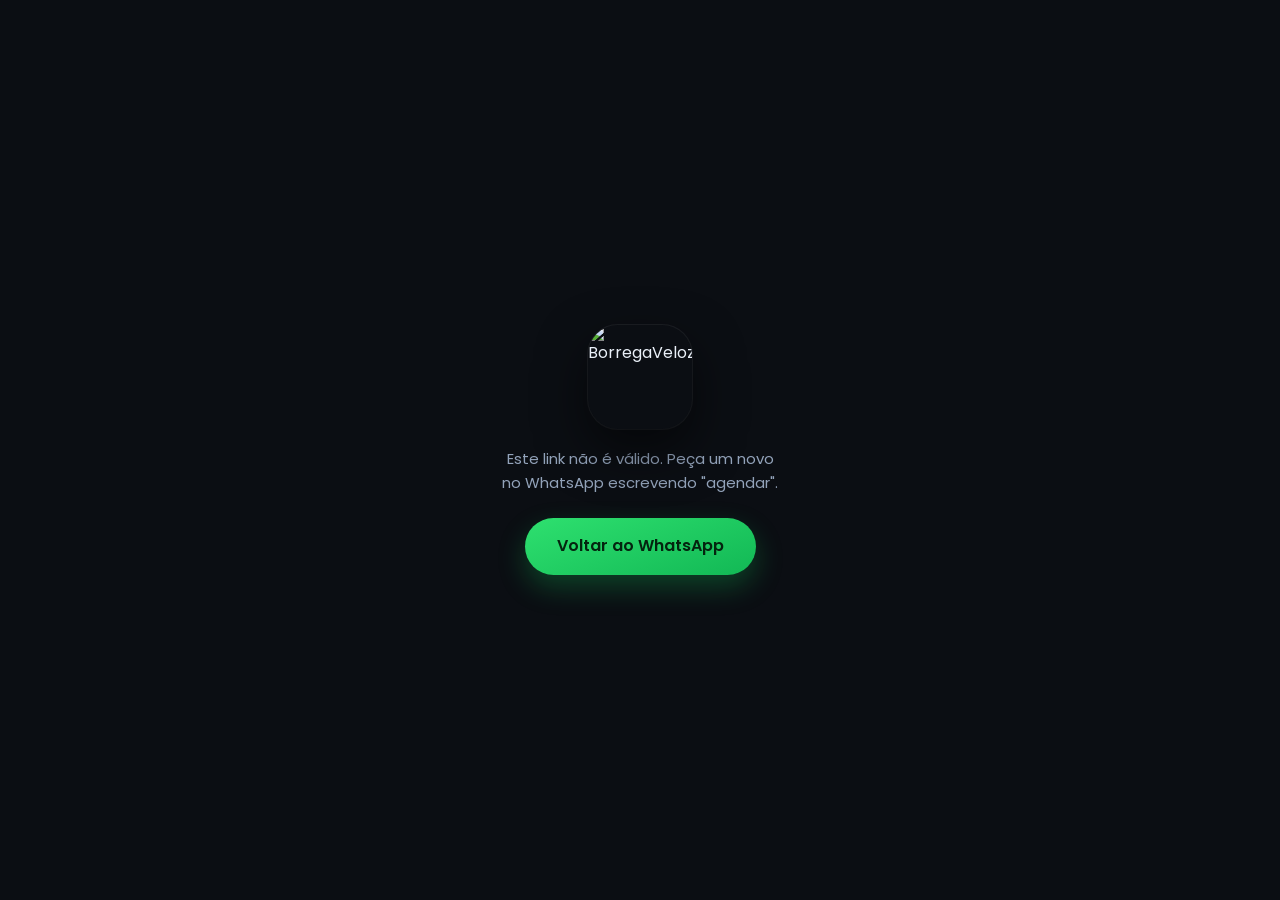
==== index.html @ e2627c6f "feat: cancelar e alterar passam a fazer-se na página O WhatsApp deixa de fazer o cancelar/alterar po" ====
<!DOCTYPE html>
<html lang="pt-PT">
<head>
<meta charset="utf-8">
<meta name="viewport" content="width=device-width, initial-scale=1, viewport-fit=cover">
<meta name="robots" content="noindex, nofollow">
<meta name="theme-color" content="#0b0e13">
<title>Reservar viagem · BorregaVeloz</title>
<link rel="preconnect" href="https://fonts.googleapis.com">
<link rel="preconnect" href="https://fonts.gstatic.com" crossorigin>
<link href="https://fonts.googleapis.com/css2?family=Poppins:wght@400;500;600;700&display=swap" rel="stylesheet">
<link rel="stylesheet" href="styles.css">
</head>
<body>

<!-- ecrã de arranque / erro de sessão -->
<div id="gate" class="gate">
  <img class="gate-logo" src="" alt="BorregaVeloz" id="gateLogo">
  <div id="gateSpin" class="spinner"></div>
  <p id="gateMsg">A abrir a sua reserva…</p>
  <a id="gateWa" class="btn-wa" href="#" hidden>Voltar ao WhatsApp</a>
</div>

<!-- ecrã de gestão: só com um link #m= (cancelar / alterar) -->
<main id="manage" hidden>
  <header class="hero" id="mgHero">
    <div class="hero-in">
      <div class="brand">
        <img src="" alt="" id="mgLogo">
        <span>BORREGAVELOZ</span>
      </div>
      <h1 id="mgTitle">As suas viagens</h1>
      <p id="mgHello" class="hdr-sub"></p>
    </div>
  </header>

  <section class="card" id="mgTrips" hidden>
    <h2>Viagens marcadas</h2>
    <div class="mg-list" id="mgTripList"></div>
  </section>

  <section class="card" id="mgSubs" hidden>
    <h2>Subscrições</h2>
    <div class="mg-list" id="mgSubList"></div>
  </section>

  <section class="card" id="mgEmpty" hidden>
    <h2>Nada por aqui</h2>
    <p class="hint">Não tem viagens marcadas nem subscrições activas, por isso não há
      nada para cancelar ou alterar.</p>
  </section>

  <div class="pad"></div>
  <div class="mg-foot">
    <a class="btn-wa" id="mgWa" href="#">Voltar ao WhatsApp</a>
  </div>
</main>

<!-- folha de confirmação (cancelar viagem / cancelar subscrição / marcar falta) -->
<div id="sheet" class="sheet-wrap" hidden>
  <div class="sheet-bg" id="sheetBg"></div>
  <div class="sheet" role="dialog" aria-modal="true" aria-labelledby="sheetTitle">
    <h3 id="sheetTitle"></h3>
    <div id="sheetBody"></div>
    <label class="fld" id="sheetDateFld" hidden>
      <span>Em que dia não vai precisar da viagem?</span>
      <input type="date" id="sheetDate">
    </label>
    <p class="hint bad" id="sheetErr" hidden></p>
    <div class="sheet-acts">
      <button type="button" class="btn-sec" id="sheetNo">Voltar</button>
      <button type="button" class="btn-go" id="sheetYes">Confirmar</button>
    </div>
  </div>
</div>

<main id="app" hidden>

  <!-- topo com fotografia a sangrar e desvanecimento para o fundo -->
  <header class="hero" id="hero">
    <div class="hero-in">
      <div class="brand">
        <img src="" alt="" id="hdrLogo">
        <span>BORREGAVELOZ</span>
      </div>
      <h1 id="heroTitle">Para onde vamos?</h1>
      <p id="hello" class="hdr-sub"></p>
    </div>
  </header>

  <form id="form" autocomplete="off" novalidate>

    <!-- aviso de alteração: só existe quando se veio da lista de gestão -->
    <section class="card card-alter" id="secAlter" hidden>
      <h2>A alterar a reserva <span id="alterCode"></span></h2>
      <p class="hint" id="alterNow"></p>
      <p class="hint">Mude o que precisar abaixo. Mostramos a diferença antes de confirmar —
        <strong>a reserva atual mantém-se ativa até então</strong> e o número não muda.</p>
      <button type="button" class="btn-sec" id="alterBack">↩ Voltar às minhas viagens</button>
    </section>

    <!-- 1. serviço -->
    <section class="card">
      <h2><span class="n">1</span> Que serviço precisa?</h2>
      <div id="services" class="svc-grid"></div>
    </section>

    <!-- 2. tipo de viagem -->
    <section class="card" id="secTrip" hidden>
      <h2><span class="n">2</span> Como quer viajar?</h2>
      <div class="seg" id="tripSeg">
        <button type="button" data-v="one_way"    class="seg-b">Só ida</button>
        <button type="button" data-v="round_trip" class="seg-b">Ida e volta</button>
      </div>
      <label class="fld" id="fldWait" hidden>
        <span>Espera no destino antes do regresso</span>
        <select id="waitMin">
          <option value="0">Sem espera</option>
          <option value="30">30 minutos</option>
          <option value="60">60 minutos</option>
          <option value="90">90 minutos</option>
          <option value="120">120 minutos</option>
        </select>
      </label>
    </section>

    <!-- 3. escola (só transporte escolar) -->
    <section class="card" id="secSchool" hidden>
      <h2><span class="n">3</span> A escola</h2>
      <label class="fld">
        <span>Nome da escola</span>
        <input type="text" id="schoolName" placeholder="Ex: Escola Básica Alexandre Herculano">
      </label>
      <div class="ac-wrap">
        <label class="fld">
          <span>Morada da escola</span>
          <input type="text" id="schoolAddr" placeholder="Comece a escrever a morada…" autocomplete="off">
        </label>
        <ul class="ac-list" id="acSchoolAddr" hidden></ul>
      </div>
      <label class="fld">
        <span>Quantas crianças?</span>
        <select id="children">
          <option value="1">1 criança</option><option value="2">2 crianças</option>
          <option value="3">3 crianças</option><option value="4">4 crianças</option>
          <option value="5">5 crianças</option><option value="6">6 crianças</option>
        </select>
      </label>
    </section>

    <!-- 4. moradas -->
    <section class="card" id="secWhere" hidden>
      <h2><span class="n" id="nWhere">3</span> <span id="whereTitle">Onde a apanhamos?</span></h2>
      <div class="ac-wrap">
        <label class="fld">
          <span id="lblOrigin">Morada de origem</span>
          <input type="text" id="origin" placeholder="Comece a escrever a morada…" autocomplete="off">
        </label>
        <ul class="ac-list" id="acOrigin" hidden></ul>
      </div>
      <div class="ac-wrap" id="wrapDest">
        <label class="fld">
          <span>Morada de destino</span>
          <input type="text" id="dest" placeholder="Comece a escrever a morada…" autocomplete="off">
        </label>
        <ul class="ac-list" id="acDest" hidden></ul>
      </div>
      <p class="hint" id="routeHint" hidden></p>
    </section>

    <!-- 5. quando -->
    <section class="card" id="secWhen" hidden>
      <h2><span class="n" id="nWhen">4</span> Quando?</h2>

      <div id="whenOnce">
        <div class="row">
          <label class="fld"><span>Data</span><input type="date" id="date"></label>
          <label class="fld"><span>Hora</span><input type="time" id="time" step="300"></label>
        </div>
        <label class="fld" id="fldDuration" hidden>
          <span>Duração do serviço (horas)</span>
          <input type="number" id="duration" min="1" max="24" step="1" value="3">
        </label>
      </div>

      <div id="whenSub" hidden>
        <div class="fld">
          <span>Em que dias da semana?</span>
          <div class="days" id="days"></div>
        </div>
        <div class="row">
          <label class="fld"><span id="lblTimeOut">Hora da ida</span><input type="time" id="timeOut" step="300"></label>
          <label class="fld" id="fldTimeRet"><span id="lblTimeRet">Hora do regresso</span><input type="time" id="timeRet" step="300"></label>
        </div>
        <label class="fld"><span>A partir de que dia?</span><input type="date" id="startDate"></label>
      </div>
    </section>

    <!-- 6. desconto -->
    <section class="card" id="secVoucher" hidden>
      <h2><span class="n" id="nVoucher">5</span> Tem código de desconto?</h2>
      <div class="row">
        <label class="fld grow"><span>Código promocional (opcional)</span>
          <input type="text" id="voucher" placeholder="Ex: VERAO10" autocomplete="off"></label>
        <button type="button" class="btn-sec" id="btnVoucher">Aplicar</button>
      </div>
      <p class="hint" id="voucherMsg" hidden></p>
    </section>

    <!-- 7. pagamento -->
    <section class="card" id="secPay" hidden>
      <h2><span class="n" id="nPay">6</span> Pagamento MBWAY</h2>
      <label class="fld">
        <span>Telemóvel com MBWAY</span>
        <input type="tel" id="mbway" inputmode="numeric" maxlength="9" placeholder="912345678">
      </label>
      <p class="hint">Vai receber o pedido de pagamento na app MBWAY. A viagem só é atribuída a um motorista depois de pagar.</p>
    </section>

    <!-- 8. notas + termos -->
    <section class="card" id="secFinal" hidden>
      <h2><span class="n" id="nFinal">7</span> Últimos detalhes</h2>
      <label class="fld" id="fldNotes">
        <span>Alguma indicação para o motorista? (opcional)</span>
        <textarea id="notes" rows="2" maxlength="300" placeholder="Ex: portão azul, ao lado do café"></textarea>
      </label>
      <p class="rules" id="rules"></p>
      <label class="chk">
        <input type="checkbox" id="terms">
        <span>Aceito e concordo com os <a href="#" id="termsLink" target="_blank" rel="noopener">Termos e Condições do Serviço</a>.</span>
      </label>
    </section>

    <div id="errors" class="errors" hidden></div>
    <div class="pad"></div>
  </form>

  <!-- barra fixa com o preço -->
  <div class="bar" id="bar" hidden>
    <div class="bar-price">
      <div class="bar-lbl" id="barLbl">Valor</div>
      <div class="bar-val" id="barVal">—</div>
      <div class="bar-note" id="barNote"></div>
    </div>
    <button type="button" class="btn-go" id="btnGo" disabled>Confirmar</button>
  </div>

</main>

<!-- ecrã final -->
<div id="done" class="gate" hidden>
  <img class="gate-logo done-logo" src="" alt="" id="doneLogo">
  <div class="done-tick"></div>
  <h2 id="doneTitle"></h2>
  <p id="doneMsg"></p>
  <div class="code-box" id="doneCode" hidden></div>
  <a class="btn-wa" id="doneWa" href="#">Voltar ao WhatsApp</a>
</div>

<script src="config.js"></script>
<script src="app.js"></script>
</body>
</html>
---- styles.css ----
/* BorregaVeloz — desenho "A · Noite".
 *
 * Topo com fotografia a sangrar e desvanecimento para o fundo, tipografia
 * Poppins, ícones monocromáticos em traço (SVG aplicados por mask, para
 * herdarem a cor do texto) e botão-pílula com gradiente âmbar.
 *
 * Mobile-first: alvos de toque grandes, inputs a 16px (abaixo disso o iOS
 * faz zoom ao focar), feedback no :active porque no telemóvel não há :hover,
 * e a barra do preço sai da frente quando o teclado abre.
 */

:root{
  --bg:#0b0e13;
  --card:#141a24;
  --card-2:#1a2130;
  --card-3:#222b3b;
  --line:#242d3c;
  --line-2:#33405360;

  --tx:#eaf0f8;
  --tx-2:#93a3ba;
  --tx-3:#66768d;

  --acc:#ffc233;
  --acc-2:#f59e0b;
  --acc-dim:rgba(255,194,51,.14);
  --acc-tx:#1a1200;

  --ok:#34d399;
  --err:#fb7185;
  --err-dim:#2a1218;

  --r:18px;
  --r-lg:22px;
  --ease:cubic-bezier(.22,.9,.3,1);
}

*{box-sizing:border-box;-webkit-tap-highlight-color:transparent}
html{-webkit-text-size-adjust:100%}
html,body{margin:0;padding:0}
body{
  min-height:100dvh; background:var(--bg); color:var(--tx);
  font:400 16px/1.55 Poppins,-apple-system,BlinkMacSystemFont,"Segoe UI",Roboto,sans-serif;
  -webkit-font-smoothing:antialiased;
}
[hidden]{display:none !important}

@keyframes spin{to{transform:rotate(360deg)}}
@keyframes pop{from{opacity:0;transform:scale(.86)}to{opacity:1;transform:none}}
@keyframes rise{from{opacity:0;transform:translateY(15px)}to{opacity:1;transform:none}}

/* ═══════════════════════════════ arranque / fim ════════════════════════ */

.gate{
  min-height:100dvh; display:flex; flex-direction:column;
  align-items:center; justify-content:center; gap:18px; text-align:center;
  padding:40px 26px calc(40px + env(safe-area-inset-bottom));
}
.gate-logo{
  width:104px; height:104px; object-fit:cover; border-radius:30px;
  box-shadow:0 20px 50px rgba(0,0,0,.55), 0 0 0 1px rgba(255,255,255,.07);
  animation:pop .5s var(--ease) both;
}
.done-logo{width:60px; height:60px; border-radius:18px}
.gate p{margin:0; max-width:32ch; font-size:15px; color:var(--tx-2)}
.gate h2{margin:0; font-size:25px; font-weight:600; letter-spacing:-.03em}
.spinner{
  width:30px; height:30px; border-radius:50%;
  border:3px solid rgba(255,255,255,.1); border-top-color:var(--acc);
  animation:spin .75s linear infinite;
}
.done-tick{
  width:86px; height:86px; border-radius:50%; display:grid; place-items:center;
  background:linear-gradient(150deg,#6ee7b7,var(--ok));
  box-shadow:0 14px 40px rgba(52,211,153,.32);
  font-size:0; animation:pop .55s var(--ease) both;
}
.done-tick::before{
  content:""; width:44px; height:44px; background:#04170f;
  -webkit-mask:url(icons/check.svg) center/contain no-repeat;
  mask:url(icons/check.svg) center/contain no-repeat;
}
.code-box{
  padding:16px 28px; border-radius:var(--r);
  background:var(--card); border:1px dashed var(--line-2);
  font-size:28px; font-weight:700; letter-spacing:.16em; color:var(--acc);
}
.btn-wa{
  display:inline-block; margin-top:6px; padding:16px 32px; border-radius:999px;
  background:linear-gradient(160deg,#2ee06f,#12b855); color:#04240f;
  text-decoration:none; font-weight:600; font-size:16px;
  box-shadow:0 12px 28px rgba(18,184,85,.3);
  transition:transform .12s var(--ease);
}
.btn-wa:active{transform:scale(.965)}

/* ══════════════════════════════════ topo com foto ══════════════════════ */

.hero{
  position:relative;
  padding:calc(46px + env(safe-area-inset-top)) 22px 82px;
  overflow:hidden;
  animation:rise .5s var(--ease) both;
}
/* A fotografia sangra até às margens e desvanece-se no fundo. Se a imagem
   ainda não existir, ficam os gradientes por baixo — nunca fica um bloco
   liso nem um alt partido. */
.hero::before{
  content:""; position:absolute; inset:0; z-index:0;
  background-image:
    linear-gradient(180deg, rgba(11,14,19,.30) 0%, rgba(11,14,19,.20) 26%,
                            rgba(11,14,19,.72) 68%, var(--bg) 100%),
    url("img/hero.webp"),
    radial-gradient(120% 90% at 22% 4%, rgba(255,194,51,.34), transparent 62%),
    linear-gradient(168deg,#22304a 0%,#151d2b 62%,var(--bg) 100%);
  background-size:cover, cover, cover, cover;
  /* 55% na vertical: a foto é 1090x2000 e a faixa só mostra 42% da altura —
     a esta posição apanha a curva da estrada, as montanhas e o carro. */
  background-position:center, center 55%, center, center;
  background-repeat:no-repeat;
}
.hero-in{position:relative; z-index:2}
.brand{display:flex; align-items:center; gap:11px}
.brand img{
  width:42px; height:42px; border-radius:13px; object-fit:cover;
  box-shadow:0 6px 18px rgba(0,0,0,.4), 0 0 0 1px rgba(255,255,255,.14);
}
.brand span{
  font-size:12px; font-weight:500; letter-spacing:.19em; color:rgba(255,255,255,.82);
  text-shadow:0 1px 10px rgba(0,0,0,.5);
}
.hero h1{
  margin:26px 0 7px; max-width:11ch;
  font-size:34px; font-weight:600; line-height:1.1; letter-spacing:-.04em;
  text-shadow:0 2px 22px rgba(0,0,0,.55);
}
.hdr-sub{
  margin:0; font-size:14.5px; color:rgba(234,240,248,.8);
  text-shadow:0 1px 12px rgba(0,0,0,.5);
}

/* ═══════════════════════════════════════ cartões ═══════════════════════ */

form{
  position:relative; z-index:3;
  max-width:620px; margin:-46px auto 0; padding:0 16px;
}
.card{
  background:var(--card); border:1px solid var(--line);
  border-radius:var(--r-lg); padding:19px 17px; margin:0 0 13px;
  box-shadow:0 2px 10px rgba(0,0,0,.24);
  scroll-margin-top:16px;
  animation:rise .42s var(--ease) both;
}
.card:has(input:focus),.card:has(select:focus),.card:has(textarea:focus){
  border-color:#3a4759;
  box-shadow:0 10px 30px rgba(0,0,0,.34);
}
.card h2{
  margin:0 0 16px; display:flex; align-items:center; gap:10px;
  font-size:11.5px; font-weight:600; letter-spacing:.15em; text-transform:uppercase;
  color:var(--tx-3);
}
.card h2 .n{
  width:20px; height:20px; flex:none; border-radius:7px;
  display:grid; place-items:center;
  font-size:10.5px; font-weight:600; letter-spacing:0;
  color:var(--acc); background:var(--acc-dim);
}

/* ══════════════════════════════════════ serviços ══════════════════════ */

.svc-grid{display:grid; gap:10px}
.svc{
  position:relative; display:flex; align-items:center; gap:14px;
  width:100%; text-align:left; cursor:pointer;
  padding:15px 48px 15px 14px; border-radius:20px;
  border:1.5px solid var(--line); background:var(--card-2);
  color:var(--tx); font:inherit; font-size:15.5px;
  transition:border-color .18s, background .18s, transform .12s var(--ease);
}
.svc:active{transform:scale(.985)}

/* ícone em traço, por mask: herda a cor do texto e fica sempre nítido */
.svc .ic{
  width:48px; height:48px; flex:none; border-radius:15px;
  display:grid; place-items:center; background:var(--card-3);
  color:var(--tx-2); transition:background .18s, color .18s;
  --ic:url(icons/taxi.svg);
}
.svc .ic::before{
  content:""; width:26px; height:26px; background:currentColor;
  -webkit-mask:var(--ic) center/contain no-repeat;
  mask:var(--ic) center/contain no-repeat;
}
.ic[data-svc="ocasional"] {--ic:url(icons/taxi.svg)}
.ic[data-svc="regular"]   {--ic:url(icons/repeat.svg)}
.ic[data-svc="escolar"]   {--ic:url(icons/backpack.svg)}
.ic[data-svc="privado"]   {--ic:url(icons/wheel.svg)}
.ic[data-svc="partilhado"]{--ic:url(icons/users.svg)}

/* ══════════════════════════ fotografia por serviço ════════════════════
 *
 * Ao escolher um serviço, o topo troca para a fotografia desse serviço.
 * É uma segunda camada por cima da foto base que se sobrepõe em fade — o
 * background-image não é animável, por isso a transição faz-se na opacidade.
 *
 * Não é preciso mexer aqui para acrescentar um serviço: o app.js tenta carregar
 * `img/servicos/<chave>.webp` e só liga a camada (`--svc-pic` + classe
 * `has-pic`) se o ficheiro existir mesmo. Largar a imagem na pasta chega.
 * Sem imagem, o topo mantém a foto base. Formato: ver img/servicos/LEIA-ME.md.
 */
.hero::after{
  content:""; position:absolute; inset:0; z-index:1; pointer-events:none;
  background-image:
    linear-gradient(180deg, rgba(11,14,19,.30) 0%, rgba(11,14,19,.20) 26%,
                            rgba(11,14,19,.72) 68%, var(--bg) 100%),
    var(--svc-pic, none);
  background-size:cover, cover;
  background-position:center, center 50%;
  background-repeat:no-repeat;
  opacity:0; transition:opacity .5s var(--ease);
}
.hero.has-pic::after{opacity:1}

.svc .nm{font-weight:500; letter-spacing:-.015em; line-height:1.25}
.svc .ds{
  display:block; margin-top:3px; font-weight:400; font-size:12.5px;
  color:var(--tx-2); line-height:1.35;
}
.svc::after{
  content:""; position:absolute; right:15px; top:50%;
  transform:translateY(-50%) scale(.4);
  width:24px; height:24px; border-radius:50%;
  background:linear-gradient(150deg,var(--acc),var(--acc-2));
  opacity:0; transition:opacity .18s, transform .24s var(--ease);
  -webkit-mask:none;
}
.svc[aria-pressed="true"]{
  border-color:var(--acc);
  background:linear-gradient(150deg, rgba(255,194,51,.15), rgba(255,194,51,.03)) var(--card-2);
}
.svc[aria-pressed="true"] .ic{
  background:linear-gradient(150deg,var(--acc),var(--acc-2)); color:var(--acc-tx);
}
.svc[aria-pressed="true"]::after{opacity:1; transform:translateY(-50%) scale(1)}

/* ════════════════════════════════════════ campos ══════════════════════ */

.fld{display:block; margin:0 0 14px}
.fld:last-child{margin-bottom:0}
.fld>span{
  display:block; margin-bottom:8px;
  font-size:12.5px; font-weight:400; color:var(--tx-2);
}

input,select,textarea{
  width:100%; padding:16px 15px;
  border:1.5px solid var(--line); border-radius:var(--r);
  background:var(--card-2); color:var(--tx);
  font:inherit; font-size:16px;
  appearance:none; -webkit-appearance:none;
  transition:border-color .16s, background .16s;
}
input::placeholder,textarea::placeholder{color:#5d6c81}
input:focus,select:focus,textarea:focus{
  outline:none; border-color:var(--acc); background:var(--card-3);
}
input.bad{border-color:var(--err); background:var(--err-dim)}
textarea{resize:vertical; min-height:66px; line-height:1.5; border-radius:var(--r)}

/* morada, data, hora e telemóvel levam ícone de traço à esquerda */
.ac-wrap,.fld{position:relative}
#origin,#dest,#schoolAddr{padding-left:47px}
.ac-wrap::before{
  content:""; position:absolute; left:16px; bottom:17px;
  width:21px; height:21px; background:var(--tx-3); pointer-events:none; z-index:2;
  -webkit-mask:url(icons/pin.svg) center/contain no-repeat;
  mask:url(icons/pin.svg) center/contain no-repeat;
}
#wrapDest.ac-wrap::before{
  -webkit-mask-image:url(icons/flag.svg); mask-image:url(icons/flag.svg);
}
.ac-wrap:has(input:focus)::before{background:var(--acc)}

select{
  padding-right:44px;
  background-image:
    linear-gradient(45deg,transparent 50%,var(--tx-2) 50%),
    linear-gradient(135deg,var(--tx-2) 50%,transparent 50%);
  background-position:calc(100% - 22px) 52%, calc(100% - 16px) 52%;
  background-size:6px 6px, 6px 6px; background-repeat:no-repeat;
}
input[type=date],input[type=time]{min-height:53px}
input[type=date]::-webkit-calendar-picker-indicator,
input[type=time]::-webkit-calendar-picker-indicator{
  filter:invert(76%) sepia(48%) saturate(1200%) hue-rotate(352deg); opacity:.9;
}

.row{display:flex; gap:11px}
.row>.fld{flex:1; min-width:0}
.row>.grow{flex:2}

.hint{margin:9px 0 0; font-size:13px; line-height:1.45; color:var(--tx-2)}
.hint.ok{color:var(--ok)}
.hint.bad{color:var(--err)}

.rules{
  margin:0 0 14px; padding:13px 14px 13px 44px; position:relative;
  border-radius:var(--r); background:var(--card-2); border:1px solid var(--line);
  font-size:12.5px; line-height:1.5; color:var(--tx-2);
}
.rules::before{
  content:""; position:absolute; left:15px; top:14px;
  width:18px; height:18px; background:var(--tx-3);
  -webkit-mask:url(icons/note.svg) center/contain no-repeat;
  mask:url(icons/note.svg) center/contain no-repeat;
}

/* ══════════════════════════ só ida / ida e volta ══════════════════════ */

.seg{
  display:flex; gap:5px; margin-bottom:14px; padding:5px;
  background:var(--card-2); border:1px solid var(--line); border-radius:var(--r);
}
.seg-b{
  flex:1; padding:13px 8px; border:0; border-radius:14px;
  background:transparent; color:var(--tx-2);
  font:inherit; font-size:15px; cursor:pointer;
  transition:background .18s, color .18s, transform .12s var(--ease);
}
.seg-b:active{transform:scale(.97)}
.seg-b[aria-pressed="true"]{
  background:linear-gradient(160deg,var(--acc),var(--acc-2));
  color:var(--acc-tx); font-weight:600;
}

/* ═════════════════════════════════ dias da semana ═════════════════════ */

.days{display:flex; gap:6px}
.day{
  flex:1; min-width:0; padding:15px 0;
  border:1.5px solid var(--line); border-radius:15px;
  background:var(--card-2); color:var(--tx-2);
  font:inherit; font-size:13.5px; font-weight:500; cursor:pointer;
  transition:all .16s var(--ease);
}
.day:active{transform:scale(.94)}
.day[aria-pressed="true"]{
  border-color:var(--acc); color:var(--acc-tx); font-weight:600;
  background:linear-gradient(160deg,var(--acc),var(--acc-2));
}

/* ═══════════════════════════ sugestões de morada ══════════════════════
 *
 * A lista vive no <body>, não dentro do .ac-wrap: no form ficava presa ao
 * stacking context dele (z-index:3) e a barra do preço, que é irmã do form,
 * tapava-a sempre por muito alto que fosse o z-index cá dentro.
 *
 * Por isso é `fixed` e o app.js dá-lhe left/width/top/max-height a partir do
 * getBoundingClientRect() do campo — incluindo subir para cima do campo
 * quando o teclado não deixa espaço por baixo.
 */
.ac-list{
  list-style:none; margin:0; padding:7px;
  position:fixed; z-index:60; left:0; width:100%;
  background:#1e2634; border:1px solid #3a4759; border-radius:var(--r-lg);
  box-shadow:0 20px 50px rgba(0,0,0,.55);
  max-height:290px; overflow:auto; -webkit-overflow-scrolling:touch;
  overscroll-behavior:contain;
  animation:rise .18s var(--ease) both;
}
.ac-list li{
  position:relative; padding:13px 12px 13px 40px; border-radius:13px;
  cursor:pointer; font-size:14.5px; line-height:1.3;
  transition:background .14s;
}
.ac-list li::before{
  content:""; position:absolute; left:12px; top:14px;
  width:17px; height:17px; background:var(--tx-3);
  -webkit-mask:url(icons/pin.svg) center/contain no-repeat;
  mask:url(icons/pin.svg) center/contain no-repeat;
}
.ac-list li.sel,.ac-list li:active{background:var(--card-3)}
.ac-list li.sel::before{background:var(--acc)}
.ac-list li .sub{display:block; margin-top:3px; color:var(--tx-2); font-size:12.5px}
.ac-list li.muted{padding-left:12px; color:var(--tx-2); cursor:default}
.ac-list li.muted::before{display:none}

/* ═══════════════════════════════════════ botões ═══════════════════════ */

.btn-sec{
  align-self:flex-end; height:53px; padding:0 20px;
  border:1.5px solid #3a4759; border-radius:var(--r);
  background:var(--card-3); color:var(--tx);
  font:inherit; font-size:15px; font-weight:500; cursor:pointer; white-space:nowrap;
  transition:transform .12s var(--ease), background .16s;
}
.btn-sec:active{transform:scale(.96); background:var(--line)}

.btn-go{
  flex:none; padding:17px 30px; border:0; border-radius:999px;
  background:linear-gradient(150deg,var(--acc),var(--acc-2)); color:var(--acc-tx);
  font:inherit; font-size:16px; font-weight:600; letter-spacing:-.01em; cursor:pointer;
  box-shadow:0 12px 30px rgba(255,194,51,.28);
  transition:transform .12s var(--ease), box-shadow .2s, opacity .2s;
}
.btn-go:active:not(:disabled){transform:scale(.96); box-shadow:0 6px 16px rgba(255,194,51,.24)}
.btn-go:disabled{
  opacity:.34; cursor:not-allowed; box-shadow:none;
  background:var(--card-3); color:var(--tx-2);
}

/* ═══════════════════════════════════ aceitar termos ═══════════════════ */

.chk{
  display:flex; gap:13px; align-items:flex-start;
  padding:14px; border-radius:var(--r);
  background:var(--card-2); border:1px solid var(--line);
  font-size:14px; line-height:1.45; cursor:pointer;
  transition:border-color .16s, background .16s;
}
.chk:has(input:checked){
  border-color:rgba(52,211,153,.42);
  background:linear-gradient(180deg, rgba(52,211,153,.07), transparent) var(--card-2);
}
.chk input{
  width:23px; height:23px; flex:none; margin:0;
  accent-color:var(--ok); appearance:auto; -webkit-appearance:checkbox;
}
.chk a{color:var(--acc); text-underline-offset:3px}

/* ═══════════════════════════════════════ erros ════════════════════════ */

.errors{
  padding:15px 16px 15px 46px; margin:0 0 13px; position:relative;
  border-radius:var(--r-lg); border:1px solid rgba(251,113,133,.34);
  background:linear-gradient(180deg, rgba(251,113,133,.1), transparent) var(--err-dim);
  font-size:14px; line-height:1.5; color:#ffd0d4;
  animation:rise .26s var(--ease) both;
}
.errors::before{
  content:"!"; position:absolute; left:16px; top:15px;
  width:20px; height:20px; border-radius:50%;
  display:grid; place-items:center;
  background:var(--err); color:#2a1218; font-size:13px; font-weight:700;
}
.errors ul{margin:0; padding-left:2px; list-style:none}
.errors li+li{margin-top:5px}

/* ══════════════════════════════════ barra do preço ════════════════════ */

.pad{height:122px}
.bar{
  position:fixed; z-index:50; left:0; right:0; bottom:0;
  display:flex; align-items:center; gap:14px;
  padding:16px 18px calc(16px + env(safe-area-inset-bottom));
  background:linear-gradient(180deg, rgba(11,14,19,.55), rgba(11,14,19,.97) 42%);
  -webkit-backdrop-filter:saturate(180%) blur(20px);
  backdrop-filter:saturate(180%) blur(20px);
  border-top:1px solid var(--line);
  transition:transform .28s var(--ease);
}
body.kb .bar{transform:translateY(130%)}
.bar-price{flex:1; min-width:0}
.bar-lbl{
  font-size:11px; font-weight:500; letter-spacing:.14em; text-transform:uppercase;
  color:var(--tx-3);
}
.bar-val{
  margin-top:2px; font-size:31px; font-weight:600; letter-spacing:-.045em; line-height:1.05;
  background:linear-gradient(92deg,var(--acc),#ffe6a3);
  -webkit-background-clip:text; background-clip:text; color:transparent;
}
.bar-val.calc{
  font-size:14.5px; font-weight:400; letter-spacing:normal;
  background:none; -webkit-text-fill-color:var(--tx-2); color:var(--tx-2);
}
.bar-note{
  margin-top:3px; font-size:12px; color:var(--tx-2);
  white-space:nowrap; overflow:hidden; text-overflow:ellipsis;
}

/* ══════════════════════════════════════ ecrãs largos ══════════════════ */

@media (min-width:700px){
  .hero{padding-left:calc(50% - 294px); padding-right:calc(50% - 294px); padding-bottom:92px}
  .hero h1{font-size:38px}
  .card{padding:22px 20px}
  .bar{
    max-width:620px; margin:0 auto;
    border:1px solid var(--line); border-bottom:0; border-radius:26px 26px 0 0;
  }
}
@media (max-width:359px){
  .hero h1{font-size:29px}
  .svc{padding:13px 42px 13px 12px; gap:11px; font-size:14.5px}
  .svc .ic{width:42px; height:42px; border-radius:13px}
  .svc .ic::before{width:23px; height:23px}
  .bar-val{font-size:26px}
  .btn-go{padding:16px 22px; font-size:15px}
  .day{font-size:12.5px; padding:13px 0}
}
@media (prefers-reduced-motion:reduce){
  *,*::before,*::after{animation-duration:.01ms !important; transition-duration:.01ms !important}
}

/* ============================================================ gestão
 *
 * Ecrã que o link #m= abre: as viagens marcadas e as subscrições, cada uma
 * com o que se lhe pode fazer. Reaproveita .card e os botões do formulário —
 * é a mesma página, não um segundo desenho a manter em paralelo.
 */
.mg-list{display:flex;flex-direction:column;gap:12px}

.mg-item{
  background:var(--card-2); border:1px solid var(--line);
  border-radius:var(--r); padding:14px 15px;
}
.mg-item + .mg-item{margin-top:0}

.mg-top{display:flex;align-items:baseline;justify-content:space-between;gap:10px}
.mg-when{font-weight:600;font-size:15.5px;color:var(--tx)}
.mg-code{font-size:12px;color:var(--tx-3);white-space:nowrap;font-variant-numeric:tabular-nums}

.mg-route{margin:8px 0 0;font-size:13.5px;color:var(--tx-2);line-height:1.5}
.mg-route span{display:block;padding-left:16px;position:relative}
.mg-route span::before{
  content:'';position:absolute;left:3px;top:7px;width:6px;height:6px;
  border-radius:50%;background:var(--tx-3);
}
.mg-route span.to::before{border-radius:1px;background:var(--acc)}

.mg-meta{
  display:flex;flex-wrap:wrap;gap:6px;margin-top:10px;
}
.mg-tag{
  font-size:11.5px;padding:3px 9px;border-radius:999px;
  background:var(--card-3);color:var(--tx-2);border:1px solid var(--line);
}
.mg-tag.paid{background:var(--acc-dim);color:var(--acc);border-color:transparent}
.mg-tag.warn{background:var(--err-dim);color:var(--err);border-color:transparent}

.mg-acts{display:flex;gap:8px;margin-top:13px}
.mg-acts button{flex:1}

/* botão de perigo: cancelar não deve parecer a acção normal */
.btn-danger{
  appearance:none;border:1px solid #43222b;background:var(--err-dim);
  color:var(--err);font:inherit;font-weight:600;font-size:14px;
  padding:11px 14px;border-radius:14px;cursor:pointer;
  transition:filter .15s var(--ease);
}
.btn-danger:active{filter:brightness(1.25)}
.btn-danger[disabled]{opacity:.5;cursor:default}

.mg-foot{padding:0 16px 28px;display:flex;justify-content:center}

/* aviso no topo do formulário quando se está a alterar */
.card-alter{border-color:var(--acc);background:linear-gradient(180deg,var(--acc-dim),transparent 60%)}
.card-alter h2 span{color:var(--acc);font-variant-numeric:tabular-nums}
.card-alter .btn-sec{margin-top:12px;width:100%}

/* ------------------------------------------------- folha de confirmação
 *
 * Cancelar uma viagem paga e cancelar uma subscrição mexem em dinheiro. A
 * folha existe para o valor a devolver aparecer antes do toque decisivo, e
 * não depois — no ecrã pequeno, um "tem a certeza?" sem números não informa.
 */
.sheet-wrap{position:fixed;inset:0;z-index:200;display:flex;align-items:flex-end;justify-content:center}
.sheet-bg{position:absolute;inset:0;background:#000a;backdrop-filter:blur(2px)}
.sheet{
  position:relative;width:100%;max-width:520px;
  background:var(--card);border:1px solid var(--line);
  border-radius:var(--r-lg) var(--r-lg) 0 0;
  padding:20px 18px calc(18px + env(safe-area-inset-bottom));
  animation:sheetUp .22s var(--ease);
}
@keyframes sheetUp{from{transform:translateY(14px);opacity:.4}to{transform:none;opacity:1}}
@media (min-width:560px){
  .sheet-wrap{align-items:center}
  .sheet{border-radius:var(--r-lg);margin:0 16px}
}
.sheet h3{margin:0 0 10px;font-size:17px;font-weight:600}
.sheet p{margin:0 0 10px;font-size:14px;color:var(--tx-2);line-height:1.55}
.sheet .money{
  display:flex;justify-content:space-between;gap:12px;
  padding:12px 14px;margin:12px 0;border-radius:14px;
  background:var(--card-2);border:1px solid var(--line);
  font-size:15px;font-weight:600;
}
.sheet .money b{color:var(--acc);font-variant-numeric:tabular-nums}
.sheet-acts{display:flex;gap:10px;margin-top:16px}
.sheet-acts button{flex:1;margin:0}
.sheet-acts .btn-go{position:static;width:auto}

/* linha da diferença na barra do preço, em alteração */
.bar-val.diff-up{color:var(--acc)}
.bar-val.diff-down{color:var(--ok)}
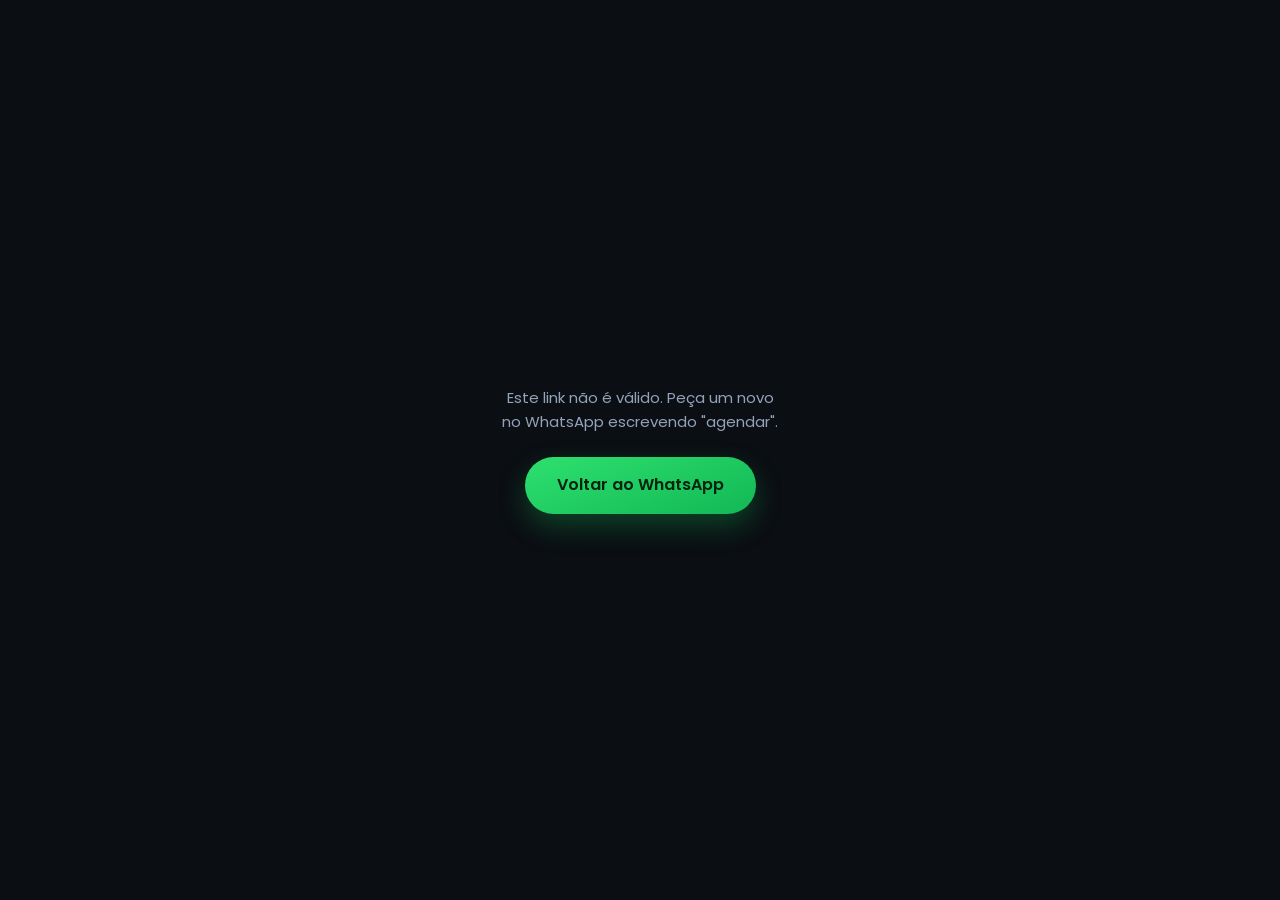
==== commit 4a099bd5: "feat: marca sai do cabeçalho e passa para o rodapé, com versão e data O logótipo e a palavra BORREGA" ====
--- a/index.html
+++ b/index.html
@@ -15,7 +15,6 @@
 
 <!-- ecrã de arranque / erro de sessão -->
 <div id="gate" class="gate">
-  <img class="gate-logo" src="" alt="BorregaVeloz" id="gateLogo">
   <div id="gateSpin" class="spinner"></div>
   <p id="gateMsg">A abrir a sua reserva…</p>
   <a id="gateWa" class="btn-wa" href="#" hidden>Voltar ao WhatsApp</a>
@@ -25,10 +24,6 @@
 <main id="manage" hidden>
   <header class="hero" id="mgHero">
     <div class="hero-in">
-      <div class="brand">
-        <img src="" alt="" id="mgLogo">
-        <span>BORREGAVELOZ</span>
-      </div>
       <h1 id="mgTitle">As suas viagens</h1>
       <p id="mgHello" class="hdr-sub"></p>
     </div>
@@ -50,10 +45,16 @@
       nada para cancelar ou alterar.</p>
   </section>
 
-  <div class="pad"></div>
   <div class="mg-foot">
     <a class="btn-wa" id="mgWa" href="#">Voltar ao WhatsApp</a>
   </div>
+
+  <footer class="foot">
+    <span class="foot-brand">BorregaVeloz</span>
+    <span class="foot-ver" id="footVerMg"></span>
+  </footer>
+
+  <div class="pad"></div>
 </main>
 
 <!-- folha de confirmação (cancelar viagem / cancelar subscrição / marcar falta) -->
@@ -79,10 +80,6 @@
   <!-- topo com fotografia a sangrar e desvanecimento para o fundo -->
   <header class="hero" id="hero">
     <div class="hero-in">
-      <div class="brand">
-        <img src="" alt="" id="hdrLogo">
-        <span>BORREGAVELOZ</span>
-      </div>
       <h1 id="heroTitle">Para onde vamos?</h1>
       <p id="hello" class="hdr-sub"></p>
     </div>
@@ -232,6 +229,12 @@
     </section>
 
     <div id="errors" class="errors" hidden></div>
+
+    <footer class="foot">
+      <span class="foot-brand">BorregaVeloz</span>
+      <span class="foot-ver" id="footVer"></span>
+    </footer>
+
     <div class="pad"></div>
   </form>
 
@@ -249,7 +252,6 @@
 
 <!-- ecrã final -->
 <div id="done" class="gate" hidden>
-  <img class="gate-logo done-logo" src="" alt="" id="doneLogo">
   <div class="done-tick"></div>
   <h2 id="doneTitle"></h2>
   <p id="doneMsg"></p>
--- a/styles.css
+++ b/styles.css
@@ -56,12 +56,6 @@
   align-items:center; justify-content:center; gap:18px; text-align:center;
   padding:40px 26px calc(40px + env(safe-area-inset-bottom));
 }
-.gate-logo{
-  width:104px; height:104px; object-fit:cover; border-radius:30px;
-  box-shadow:0 20px 50px rgba(0,0,0,.55), 0 0 0 1px rgba(255,255,255,.07);
-  animation:pop .5s var(--ease) both;
-}
-.done-logo{width:60px; height:60px; border-radius:18px}
 .gate p{margin:0; max-width:32ch; font-size:15px; color:var(--tx-2)}
 .gate h2{margin:0; font-size:25px; font-weight:600; letter-spacing:-.03em}
 .spinner{
@@ -98,7 +92,11 @@
 
 .hero{
   position:relative;
-  padding:calc(46px + env(safe-area-inset-top)) 22px 82px;
+  /* Eram 46px, com a linha da marca (logótipo + BORREGAVELOZ) a ocupar os ~68px
+     seguintes. Tirada essa linha, o título subia até quase encostar ao topo e a
+     fotografia ficava toda por baixo do texto, desequilibrada. O espaço que era
+     da marca passa para cá: o título fica onde sempre esteve. */
+  padding:calc(96px + env(safe-area-inset-top)) 22px 82px;
   overflow:hidden;
   animation:rise .5s var(--ease) both;
 }
@@ -120,17 +118,11 @@
   background-repeat:no-repeat;
 }
 .hero-in{position:relative; z-index:2}
-.brand{display:flex; align-items:center; gap:11px}
-.brand img{
-  width:42px; height:42px; border-radius:13px; object-fit:cover;
-  box-shadow:0 6px 18px rgba(0,0,0,.4), 0 0 0 1px rgba(255,255,255,.14);
-}
-.brand span{
-  font-size:12px; font-weight:500; letter-spacing:.19em; color:rgba(255,255,255,.82);
-  text-shadow:0 1px 10px rgba(0,0,0,.5);
-}
+/* O logótipo e a palavra BORREGAVELOZ saíram do topo a 17-08-2026 — a marca
+   passou para o rodapé. Sem a linha da marca por cima, o título ficava colado
+   ao limite superior: a margem que era dela passa para ele. */
 .hero h1{
-  margin:26px 0 7px; max-width:11ch;
+  margin:0 0 7px; max-width:11ch;
   font-size:34px; font-weight:600; line-height:1.1; letter-spacing:-.04em;
   text-shadow:0 2px 22px rgba(0,0,0,.55);
 }
@@ -216,12 +208,29 @@
     linear-gradient(180deg, rgba(11,14,19,.30) 0%, rgba(11,14,19,.20) 26%,
                             rgba(11,14,19,.72) 68%, var(--bg) 100%),
     var(--svc-pic, none);
-  background-size:cover, cover;
-  background-position:center, center 50%;
+  /* No telemóvel a faixa é mais alta do que a foto dá de si àquela largura (as
+     quatro rondam 1,4:1 e a faixa fica perto de 1,15:1), e com `cover` o que
+     sobrava era uma fatia do meio — a cara da cliente ficava cortada em cima.
+     Com `contain` alinhado ao topo vê-se a fotografia inteira; a nesga que fica
+     por baixo não se nota, porque é exactamente onde o gradiente já apagava a
+     imagem para o texto se ler. */
+  background-size:cover, contain;
+  background-position:center, center top;
   background-repeat:no-repeat;
   opacity:0; transition:opacity .5s var(--ease);
 }
 .hero.has-pic::after{opacity:1}
+
+/* A partir de ~560 px a faixa fica mais larga do que a proporção da foto, e aí
+   `contain` deixaria barras vazias dos lados. Volta-se a `cover` e ganha-se
+   altura com a largura, para o recorte ser pouco em vez de dois terços. */
+@media (min-width:560px){
+  .hero{min-height:min(46vw, 440px)}
+  .hero::after{
+    background-size:cover, cover;
+    background-position:center, center 40%;
+  }
+}
 
 .svc .nm{font-weight:500; letter-spacing:-.015em; line-height:1.25}
 .svc .ds{
@@ -597,3 +606,19 @@
 /* linha da diferença na barra do preço, em alteração */
 .bar-val.diff-up{color:var(--acc)}
 .bar-val.diff-down{color:var(--ok)}
+
+/* ═════════════════════════════════════════ rodapé ══════════════════════ */
+/* A marca deixou de estar no topo (17-08-2026) e vive aqui, discreta, com a
+   versão ao lado. Serve sobretudo para quem reporta um problema poder dizer
+   que versão tinha à frente — por isso é legível, mas não compete com nada. */
+.foot{
+  display:flex; align-items:baseline; justify-content:center;
+  gap:10px; flex-wrap:wrap;
+  padding:26px 16px 6px; text-align:center;
+}
+.foot-brand{
+  font-size:13px; font-weight:600; letter-spacing:.02em; color:var(--tx-2);
+}
+.foot-ver{
+  font-size:11.5px; color:var(--tx-3); font-variant-numeric:tabular-nums;
+}
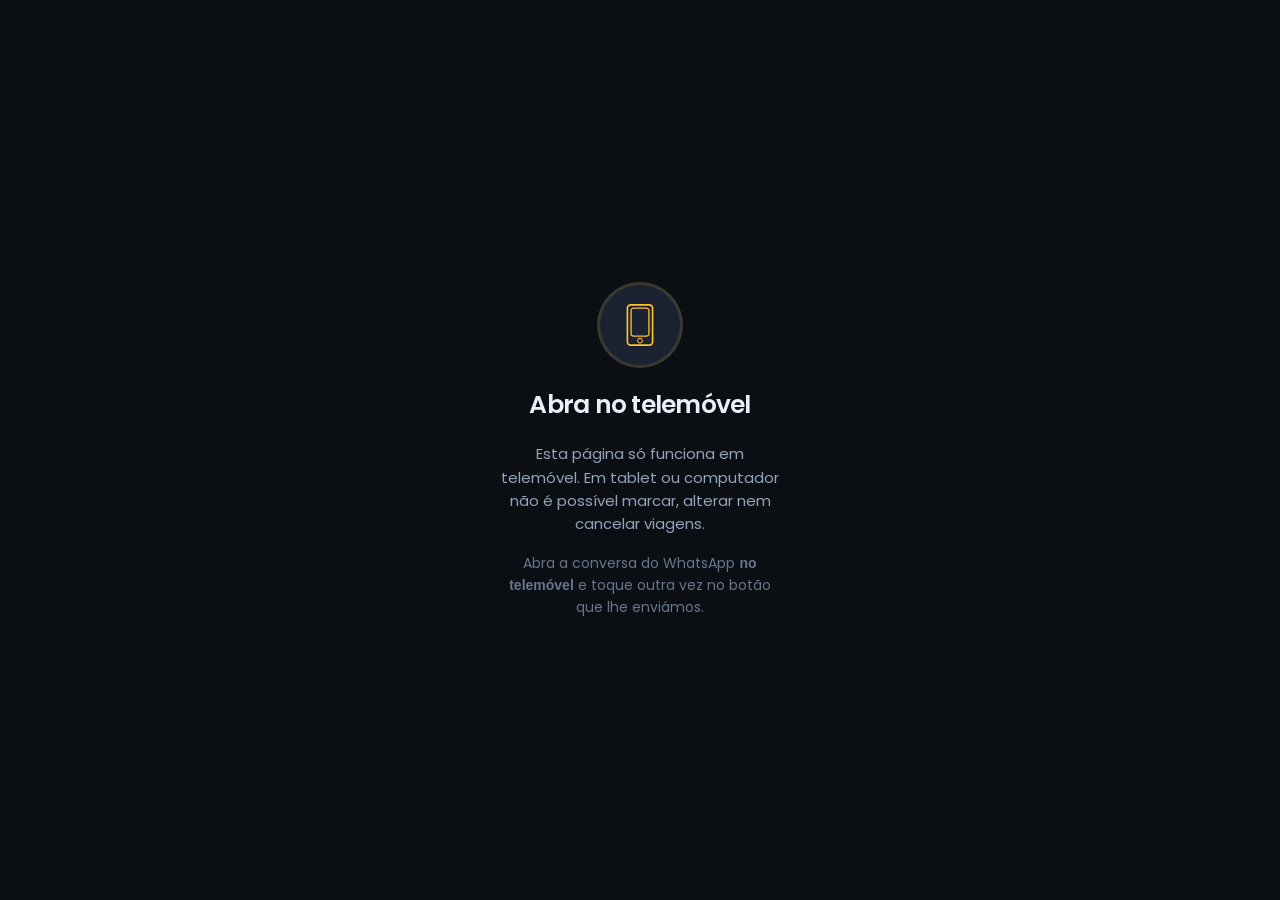
==== commit 4fcf74a4: "feat: a página só abre em telemóvel; em tablet ou PC mostra o ecrã 'Abra no telemóvel'" ====
--- a/index.html
+++ b/index.html
@@ -9,7 +9,7 @@
 <link rel="preconnect" href="https://fonts.googleapis.com">
 <link rel="preconnect" href="https://fonts.gstatic.com" crossorigin>
 <link href="https://fonts.googleapis.com/css2?family=Poppins:wght@400;500;600;700&display=swap" rel="stylesheet">
-<link rel="stylesheet" href="styles.css">
+<link rel="stylesheet" href="styles.css?v=76e6513">
 </head>
 <body>
 
@@ -18,6 +18,16 @@
   <div id="gateSpin" class="spinner"></div>
   <p id="gateMsg">A abrir a sua reserva…</p>
   <a id="gateWa" class="btn-wa" href="#" hidden>Voltar ao WhatsApp</a>
+</div>
+
+<!-- só telemóvel: em tablet ou computador não se abre nada (ver soTelemovel()) -->
+<div id="nomobile" class="gate" hidden>
+  <div class="only-phone"></div>
+  <h2>Abra no telemóvel</h2>
+  <p>Esta página só funciona em telemóvel. Em tablet ou computador não é possível
+    marcar, alterar nem cancelar viagens.</p>
+  <p class="np-hint">Abra a conversa do WhatsApp <strong>no telemóvel</strong> e toque
+    outra vez no botão que lhe enviámos.</p>
 </div>
 
 <!-- ecrã de gestão: só com um link #m= (cancelar / alterar) -->
@@ -80,7 +90,7 @@
   <!-- topo com fotografia a sangrar e desvanecimento para o fundo -->
   <header class="hero" id="hero">
     <div class="hero-in">
-      <h1 id="heroTitle">Para onde vamos?</h1>
+      <h1 id="heroTitle">Para onde vamos hoje?</h1>
       <p id="hello" class="hdr-sub"></p>
     </div>
   </header>
@@ -256,10 +266,14 @@
   <h2 id="doneTitle"></h2>
   <p id="doneMsg"></p>
   <div class="code-box" id="doneCode" hidden></div>
-  <a class="btn-wa" id="doneWa" href="#">Voltar ao WhatsApp</a>
-</div>
-
-<script src="config.js"></script>
-<script src="app.js"></script>
+  <div class="done-wait" id="doneWait" hidden>
+    <div class="done-clock" id="doneClock">5:00</div>
+    <p id="doneWaitMsg">A aguardar a confirmação do pagamento no MBWAY…</p>
+  </div>
+  <a class="btn-wa" id="doneWa" href="#" hidden>Voltar ao WhatsApp</a>
+</div>
+
+<script src="config.js?v=76e6513"></script>
+<script src="app.js?v=76e6513"></script>
 </body>
 </html>
--- a/styles.css
+++ b/styles.css
@@ -1,8 +1,9 @@
 /* BorregaVeloz — desenho "A · Noite".
  *
  * Topo com fotografia a sangrar e desvanecimento para o fundo, tipografia
- * Poppins, ícones monocromáticos em traço (SVG aplicados por mask, para
- * herdarem a cor do texto) e botão-pílula com gradiente âmbar.
+ * Poppins, ícones monocromáticos de traço fino (SVG aplicados por mask, para
+ * herdarem a cor do texto) e botão-pílula com gradiente âmbar. Os ícones vêm
+ * do conjunto do proprietário — proveniência e mapa em README.md.
  *
  * Mobile-first: alvos de toque grandes, inputs a 16px (abaixo disso o iOS
  * faz zoom ao focar), feedback no :active porque no telemóvel não há :hover,
@@ -87,6 +88,32 @@
   transition:transform .12s var(--ease);
 }
 .btn-wa:active{transform:scale(.965)}
+/* Fica visível enquanto se aguarda a confirmação do MBWAY — o botão para o
+   WhatsApp só aparece depois de o pagamento ser confirmado (ver finish()/
+   startPaymentWait() no app.js). */
+.done-wait{display:flex; flex-direction:column; align-items:center; gap:12px}
+.done-clock{
+  width:82px; height:82px; border-radius:50%; display:grid; place-items:center;
+  background:var(--card-2); border:3px solid var(--acc-dim);
+  font-size:21px; font-weight:700; font-variant-numeric:tabular-nums;
+  color:var(--acc); animation:pop .55s var(--ease) both;
+}
+.done-wait p{margin:0; max-width:30ch; font-size:14px; color:var(--tx-2)}
+
+/* Ecrã "só telemóvel". O link é pessoal e traz um token: abre-se onde chegou,
+   no telemóvel. Quem o abre num tablet ou num computador vê isto e mais nada —
+   a verificação é o deviceIsPhone() do app.js e corre antes de qualquer RPC. */
+.only-phone{
+  width:86px; height:86px; border-radius:50%; display:grid; place-items:center;
+  background:var(--card-2); border:3px solid var(--acc-dim);
+  animation:pop .55s var(--ease) both;
+}
+.only-phone::before{
+  content:""; width:46px; height:46px; background:var(--acc);
+  -webkit-mask:url(icons/phone.svg) center/contain no-repeat;
+  mask:url(icons/phone.svg) center/contain no-repeat;
+}
+.gate p.np-hint{font-size:14px; color:var(--tx-3)}
 
 /* ══════════════════════════════════ topo com foto ══════════════════════ */
 
@@ -187,8 +214,8 @@
 }
 .ic[data-svc="ocasional"] {--ic:url(icons/taxi.svg)}
 .ic[data-svc="regular"]   {--ic:url(icons/repeat.svg)}
-.ic[data-svc="escolar"]   {--ic:url(icons/backpack.svg)}
-.ic[data-svc="privado"]   {--ic:url(icons/wheel.svg)}
+.ic[data-svc="escolar"]   {--ic:url(icons/bus.svg)}
+.ic[data-svc="privado"]   {--ic:url(icons/person.svg)}
 .ic[data-svc="partilhado"]{--ic:url(icons/users.svg)}
 
 /* ══════════════════════════ fotografia por serviço ════════════════════
@@ -288,7 +315,7 @@
   mask:url(icons/pin.svg) center/contain no-repeat;
 }
 #wrapDest.ac-wrap::before{
-  -webkit-mask-image:url(icons/flag.svg); mask-image:url(icons/flag.svg);
+  -webkit-mask-image:url(icons/signpost.svg); mask-image:url(icons/signpost.svg);
 }
 .ac-wrap:has(input:focus)::before{background:var(--acc)}
 
@@ -532,6 +559,19 @@
 .mg-when{font-weight:600;font-size:15.5px;color:var(--tx)}
 .mg-code{font-size:12px;color:var(--tx-3);white-space:nowrap;font-variant-numeric:tabular-nums}
 
+/* O rótulo do transporte escolar leva o ícone da escola, não um emoji: o emoji
+   traz cor própria e era o único elemento da página fora da paleta em traço.
+   O ícone vai num ::before absoluto, e não num flex: o .mg-top alinha os filhos
+   pela linha de base, e com display:flex a linha de base do rótulo passava a
+   ser a da caixa do ícone — o código da subscrição, ao lado, saía do sítio. */
+.mg-when.school{position:relative; padding-left:24px}
+.mg-when.school::before{
+  content:""; position:absolute; left:0; top:3px;
+  width:17px; height:17px; background:var(--tx-2);
+  -webkit-mask:url(icons/school.svg) center/contain no-repeat;
+  mask:url(icons/school.svg) center/contain no-repeat;
+}
+
 .mg-route{margin:8px 0 0;font-size:13.5px;color:var(--tx-2);line-height:1.5}
 .mg-route span{display:block;padding-left:16px;position:relative}
 .mg-route span::before{
@@ -622,3 +662,30 @@
 .foot-ver{
   font-size:11.5px; color:var(--tx-3); font-variant-numeric:tabular-nums;
 }
+
+/* ══════════════════════════════ nome do cliente ════════════════════════
+ *
+ * O nome sai destacado dentro da saudação, com um tom tirado da própria
+ * fotografia daquele serviço — brilha sem destoar do que está por trás.
+ *
+ * As cinco fotos partilham uma paleta quente de interior de automóvel, por
+ * isso os tons são vizinhos de propósito: são os que lá estão mesmo. O único
+ * tom com carácter próprio era o vermelho do brilho do tablier no `ocasional`
+ * (#AB2037), e foi descartado — é praticamente o `--err` do desenho, e o nome
+ * do cliente a vermelho-erro lê-se como um aviso.
+ *
+ * Todos acima de 10:1 de contraste sobre o fundo, portanto muito à frente do
+ * mínimo de 4,5:1; e há sombra por baixo para o caso de calhar sobre uma zona
+ * clara da fotografia.
+ */
+.hero .nome, .hdr-sub .nome{
+  color:var(--nome, var(--acc));
+  font-weight:700;
+  text-shadow:0 1px 14px rgba(0,0,0,.6), 0 0 26px rgba(0,0,0,.35);
+}
+.hero{--nome:#ffc233}                                  /* foto base: serra */
+.hero[data-svc="ocasional"] {--nome:#ffc98a}           /* dourado do sol */
+.hero[data-svc="regular"]   {--nome:#ffd089}           /* dourado do fato */
+.hero[data-svc="escolar"]   {--nome:#ffb27a}           /* laranja do cabelo */
+.hero[data-svc="partilhado"]{--nome:#f7cd97}           /* areia quente */
+.hero[data-svc="privado"]   {--nome:#efc79b}           /* champanhe */
